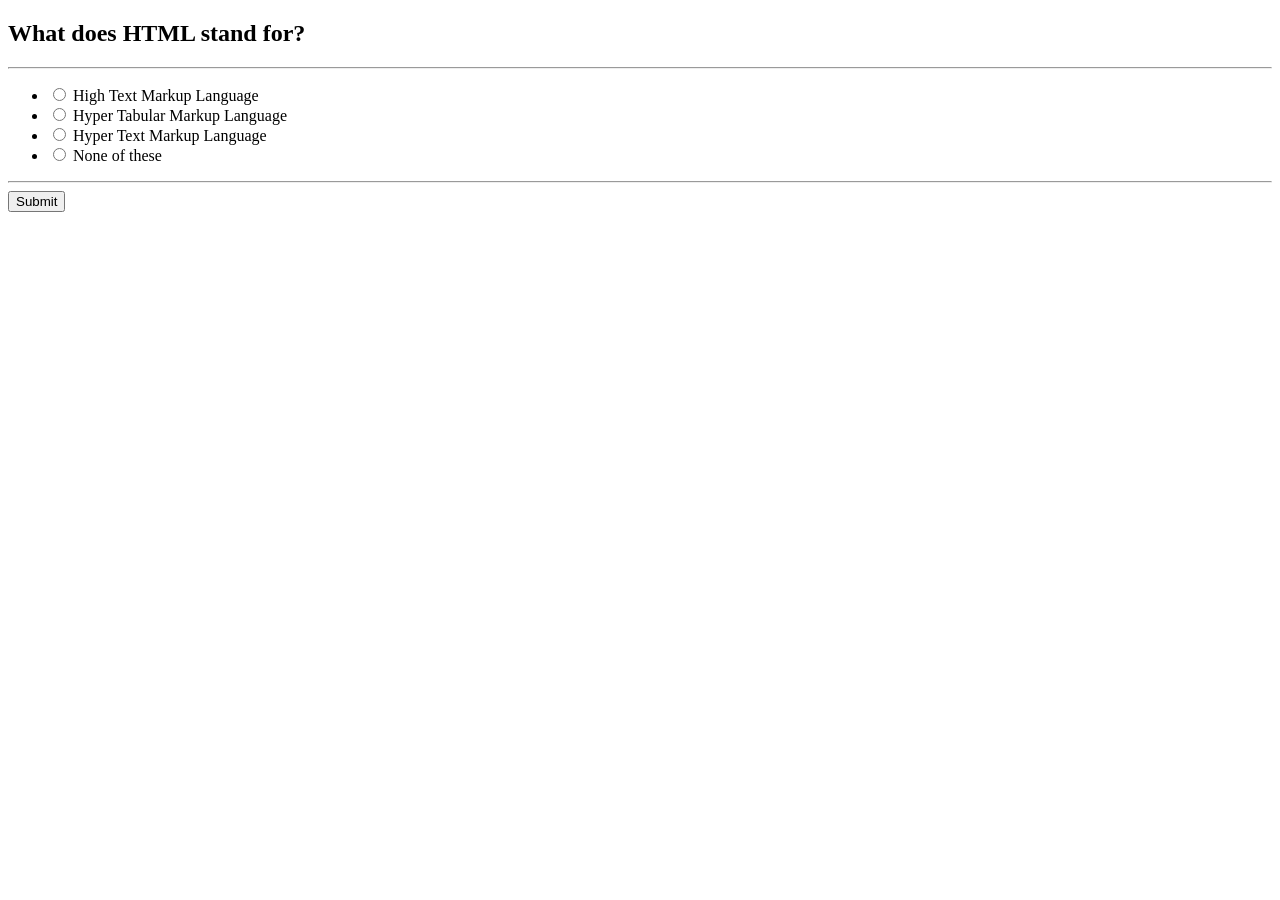
==== index.html @ ac293ae3 "Add files via upload Upload quiz website" ====
<!DOCTYPE html>
<html lang="en">
<head>
    <meta charset="UTF-8">
    <meta name="viewport" content="width=device-width, initial-scale=1.0">
    <title>  Quiz website</title>
    <link rel="stylesheet" href="css/style.css"/>
</head>
<body>
    <div class="quiz-section ">
        <div id="quiz">
            <h2 class="question " id="question"> quiz-question</h2>
            <hr/>
            <ul>
                <li>
                    <input type="radio" name="answer"  class="answer" id="a" >
                    <label for="a" id="option_1">quiz option </label>
                </li>
                <li>
                    <input type="radio" name="answer"  class="answer" id="b">
                   <label for="b" id="option_2">quiz option </label>
                </li>
                <li>
                    <input type="radio" name="answer" class="answer" id="c" >
                    <label for="c" id="option_3">quiz option </label>
                </li>
                <li>
                    <input type="radio" name="answer" class="answer" id="d" >
                    <label for="d" id="option_4">quiz option </label>
                </li>
            </ul>
            <hr>
            <div class="btn">
                <button type="button" id="submit">Submit</button>
            </div>
        </div>
    </div>
    <script src="index.js"></script>
</body>
</html>
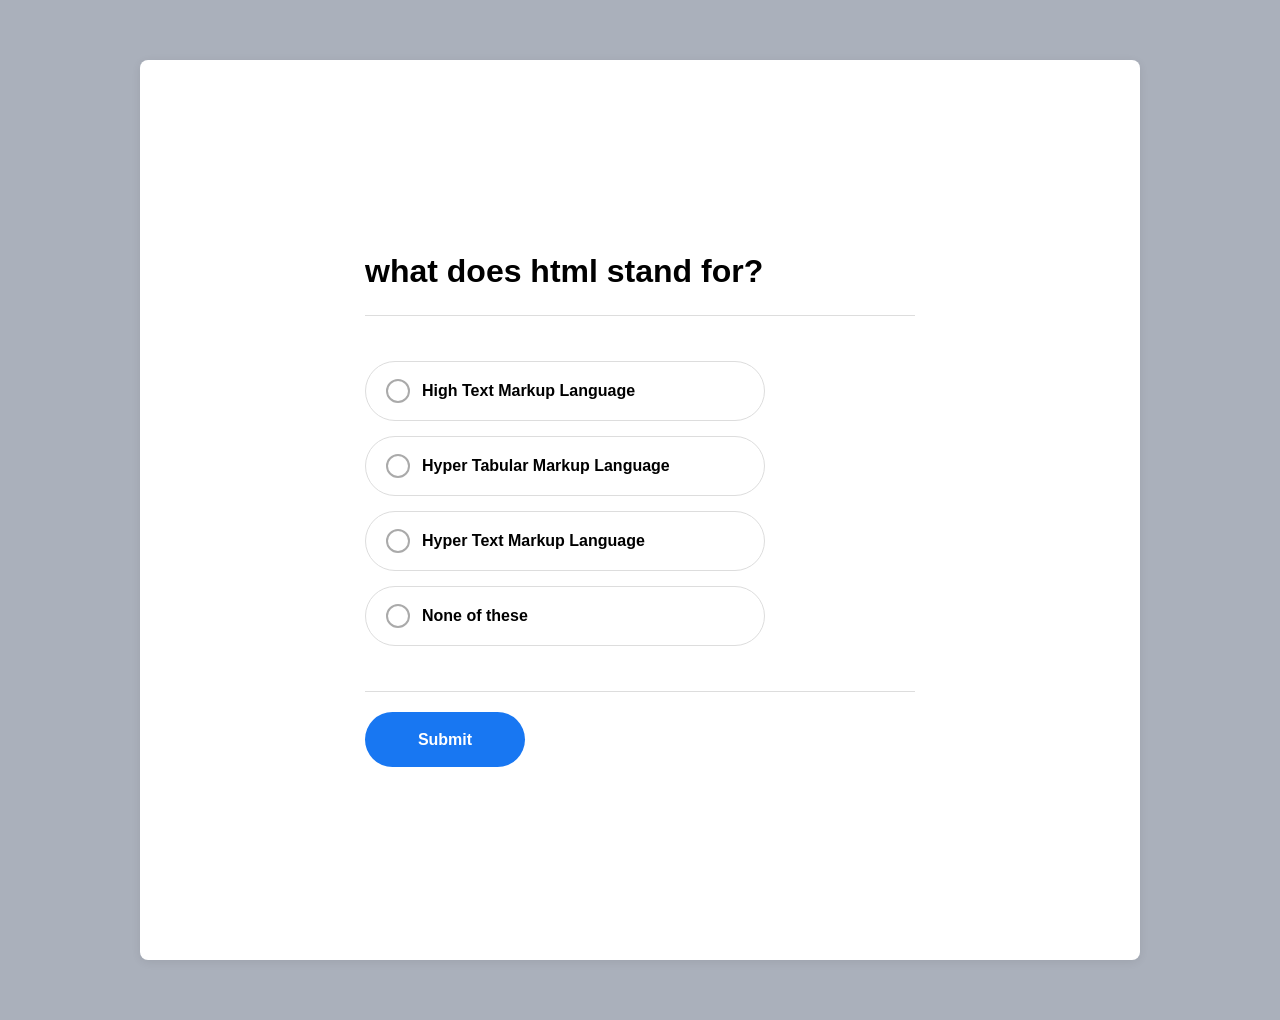
==== commit d2e5aa31: "Fix stylesheet link in index.html" ====
--- a/index.html
+++ b/index.html
@@ -4,7 +4,7 @@
     <meta charset="UTF-8">
     <meta name="viewport" content="width=device-width, initial-scale=1.0">
     <title>  Quiz website</title>
-    <link rel="stylesheet" href="css/style.css"/>
+    <link rel="stylesheet" href="style.css"/>
 </head>
 <body>
     <div class="quiz-section ">
@@ -37,4 +37,4 @@
     </div>
     <script src="index.js"></script>
 </body>
-</html>+</html>
--- a/style.css
+++ b/style.css
@@ -0,0 +1,258 @@
+/* Reset */
+* {
+    box-sizing: border-box;
+}
+
+body {
+    margin: 0;
+    font-family: Arial, sans-serif;
+}
+
+.quiz-section {
+    width: 100%;
+    min-height: 100vh;
+    display: flex;
+    justify-content: center;
+    align-items: center;
+    padding: 20px;
+}
+
+#quiz {
+    width: 100%;
+    max-width: 600px;
+    padding: 25px;
+    border-radius: 12px;
+}
+
+button {
+    width: 100%;
+    padding: 14px;
+    font-size: 16px;
+}
+
+/* Mobile screen */
+@media (max-width: 600px) {
+    #quiz {
+        padding: 18px;
+        border-radius: 10px;
+    }
+
+    .question {
+        font-size: 21px;
+    }
+
+    label {
+        font-size: 16px;
+    }
+
+    button {
+        padding: 15px;
+    }
+}
+* {
+    margin: 0;
+    padding: 0;
+    box-sizing: border-box;
+}
+
+body {
+    font-family: Arial, sans-serif;
+    min-height: 100vh;
+    display: flex;
+    justify-content: center;
+    align-items: center;
+    background: linear-gradient(135deg, #667eea, #764ba2);
+}
+
+/* Login Card */
+.login-container {
+    width: 90%;
+    max-width: 400px;
+    padding: 35px 30px;
+    background: #ffffff;
+    border-radius: 18px;
+    box-shadow: 0 15px 40px rgba(0, 0, 0, 0.2);
+    text-align: center;
+}
+
+.login-container h1 {
+    font-size: 32px;
+    color: #5b4bdb;
+    margin-bottom: 10px;
+}
+
+.login-container p {
+    margin-top: 15px;
+    color: #e63946;
+    font-size: 14px;
+}
+
+/* Input Fields */
+#loginForm input {
+    width: 100%;
+    padding: 14px;
+    margin-top: 18px;
+    border: 1px solid #ddd;
+    border-radius: 8px;
+    outline: none;
+    font-size: 15px;
+    transition: 0.3s;
+}
+
+#loginForm input:focus {
+    border-color: #667eea;
+    box-shadow: 0 0 5px rgba(102, 126, 234, 0.4);
+}
+
+/* Login Button */
+#loginForm button {
+    width: 100%;
+    padding: 14px;
+    margin-top: 25px;
+    border: none;
+    border-radius: 8px;
+    background: linear-gradient(135deg, #667eea, #764ba2);
+    color: white;
+    font-size: 17px;
+    font-weight: bold;
+    cursor: pointer;
+    transition: 0.3s;
+}
+
+#loginForm button:hover {
+    transform: translateY(-2px);
+    box-shadow: 0 7px 15px rgba(102, 126, 234, 0.35);
+}
+
+#loginForm button:active {
+    transform: scale(0.98);
+}
+
+/* Mobile Responsive */
+@media (max-width: 480px) {
+    .login-container {
+        padding: 28px 20px;
+    }
+
+    .login-container h1 {
+        font-size: 28px;
+    }
+}
+
+
+
+* {
+    margin: 0;
+    padding: 0;
+    box-sizing: border-box;
+}
+
+body {
+    font-family: Arial, sans-serif;
+    background: #aab0bb;
+}
+
+/* Main quiz section */
+.quiz-section {
+    width: 90%;
+    max-width: 1000px;
+    margin: 60px auto;
+    background: white;
+    padding: 35px;
+    border-radius: 8px;
+    box-shadow: 0 2px 10px rgba(0, 0, 0, 0.08);
+}
+
+/* Question */
+.question {
+    font-size: 32px;
+    font-weight: 600;
+    margin-bottom: 25px;
+    text-transform: lowercase;
+}
+
+/* Horizontal lines */
+hr {
+    border: 0;
+    border-top: 1px solid #ddd;
+    margin: 20px 0;
+}
+
+/* Options */
+ul {
+    list-style: none;
+    width: 420px;
+    padding: 10px 0;
+}
+
+li {
+    margin: 15px 0;
+}
+
+/* Radio button */
+.answer {
+    display: none;
+}
+
+/* Option box */
+label {
+    display: flex;
+    align-items: center;
+    width: 400px;
+    height: 60px;
+    padding: 0 20px;
+    border: 1px solid #ddd;
+    border-radius: 30px;
+    font-size: 16px;
+    font-weight: 600;
+    cursor: pointer;
+    transition: 0.2s;
+}
+
+/* Custom radio circle */
+label::before {
+    content: "";
+    width: 20px;
+    height: 20px;
+    border: 2px solid #aaa;
+    border-radius: 50%;
+    margin-right: 12px;
+    background: white;
+}
+
+/* Hover */
+label:hover {
+    border-color: #888;
+}
+
+/* Selected option */
+.answer:checked + label {
+    border-color: #1877f2;
+    background: #f0f6ff;
+}
+
+.answer:checked + label::before {
+    border: 6px solid #1877f2;
+}
+
+/* Button section */
+.button {
+    margin-top: 25px;
+}
+
+/* Submit button */
+#submit {
+    width: 160px;
+    height: 55px;
+    border: none;
+    border-radius: 30px;
+    background: #1877f2;
+    color: white;
+    font-size: 16px;
+    font-weight: 600;
+    cursor: pointer;
+}
+
+#submit:hover {
+    background: #0d65d3;
+}
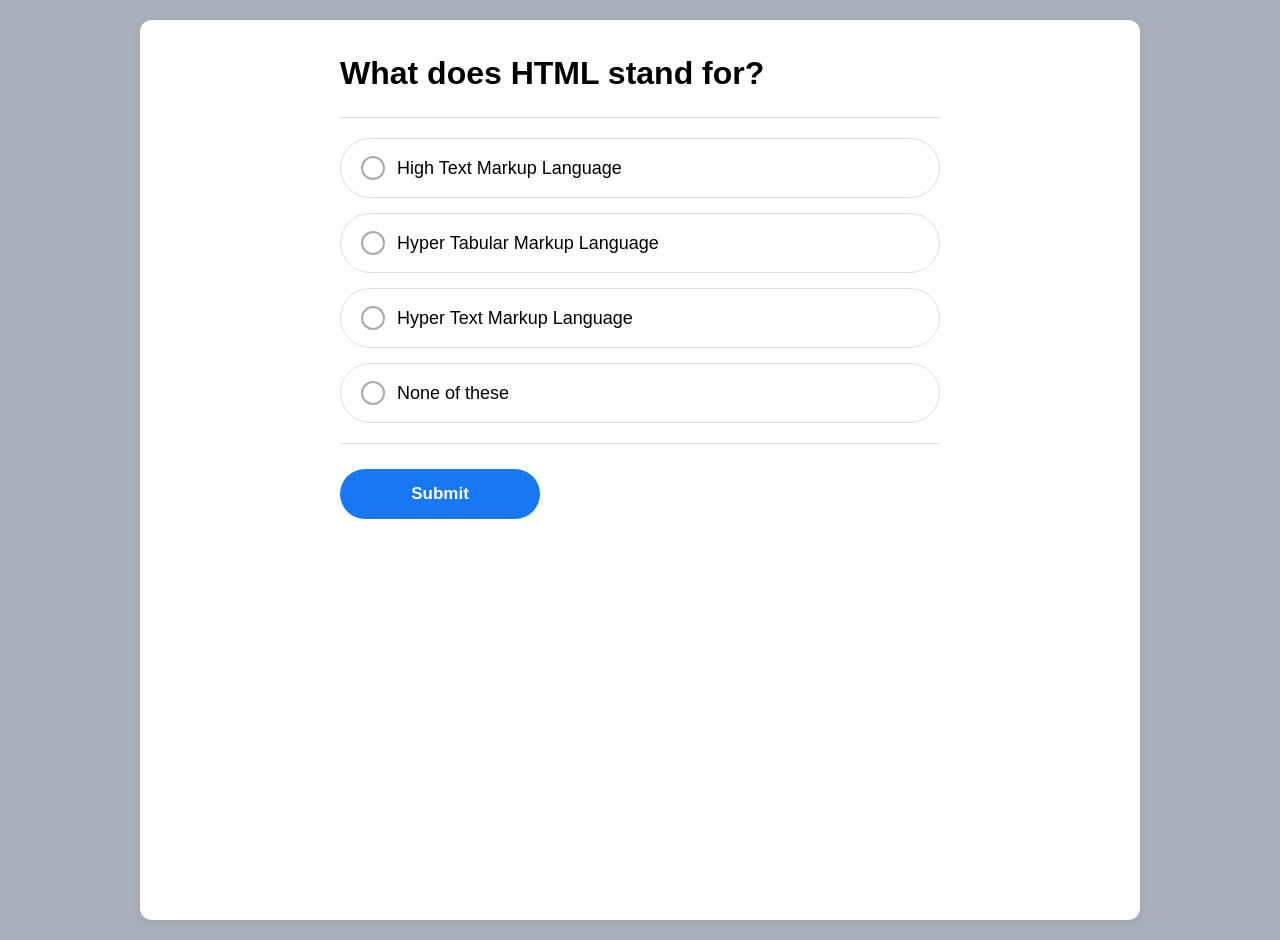
==== commit c80b24e0: "Fix stylesheet link path in index.html" ====
--- a/index.html
+++ b/index.html
@@ -4,7 +4,7 @@
     <meta charset="UTF-8">
     <meta name="viewport" content="width=device-width, initial-scale=1.0">
     <title>  Quiz website</title>
-    <link rel="stylesheet" href="style.css"/>
+    <link rel="stylesheet" href="./style.css"/>
 </head>
 <body>
     <div class="quiz-section ">
--- a/style.css
+++ b/style.css
@@ -1,147 +1,5 @@
 /* Reset */
-* {
-    box-sizing: border-box;
-}
-
-body {
-    margin: 0;
-    font-family: Arial, sans-serif;
-}
-
-.quiz-section {
-    width: 100%;
-    min-height: 100vh;
-    display: flex;
-    justify-content: center;
-    align-items: center;
-    padding: 20px;
-}
-
-#quiz {
-    width: 100%;
-    max-width: 600px;
-    padding: 25px;
-    border-radius: 12px;
-}
-
-button {
-    width: 100%;
-    padding: 14px;
-    font-size: 16px;
-}
-
-/* Mobile screen */
-@media (max-width: 600px) {
-    #quiz {
-        padding: 18px;
-        border-radius: 10px;
-    }
-
-    .question {
-        font-size: 21px;
-    }
-
-    label {
-        font-size: 16px;
-    }
-
-    button {
-        padding: 15px;
-    }
-}
-* {
-    margin: 0;
-    padding: 0;
-    box-sizing: border-box;
-}
-
-body {
-    font-family: Arial, sans-serif;
-    min-height: 100vh;
-    display: flex;
-    justify-content: center;
-    align-items: center;
-    background: linear-gradient(135deg, #667eea, #764ba2);
-}
-
-/* Login Card */
-.login-container {
-    width: 90%;
-    max-width: 400px;
-    padding: 35px 30px;
-    background: #ffffff;
-    border-radius: 18px;
-    box-shadow: 0 15px 40px rgba(0, 0, 0, 0.2);
-    text-align: center;
-}
-
-.login-container h1 {
-    font-size: 32px;
-    color: #5b4bdb;
-    margin-bottom: 10px;
-}
-
-.login-container p {
-    margin-top: 15px;
-    color: #e63946;
-    font-size: 14px;
-}
-
-/* Input Fields */
-#loginForm input {
-    width: 100%;
-    padding: 14px;
-    margin-top: 18px;
-    border: 1px solid #ddd;
-    border-radius: 8px;
-    outline: none;
-    font-size: 15px;
-    transition: 0.3s;
-}
-
-#loginForm input:focus {
-    border-color: #667eea;
-    box-shadow: 0 0 5px rgba(102, 126, 234, 0.4);
-}
-
-/* Login Button */
-#loginForm button {
-    width: 100%;
-    padding: 14px;
-    margin-top: 25px;
-    border: none;
-    border-radius: 8px;
-    background: linear-gradient(135deg, #667eea, #764ba2);
-    color: white;
-    font-size: 17px;
-    font-weight: bold;
-    cursor: pointer;
-    transition: 0.3s;
-}
-
-#loginForm button:hover {
-    transform: translateY(-2px);
-    box-shadow: 0 7px 15px rgba(102, 126, 234, 0.35);
-}
-
-#loginForm button:active {
-    transform: scale(0.98);
-}
-
-/* Mobile Responsive */
-@media (max-width: 480px) {
-    .login-container {
-        padding: 28px 20px;
-    }
-
-    .login-container h1 {
-        font-size: 28px;
-    }
-}
-
-
-
-* {
+ * {
     margin: 0;
     padding: 0;
     box-sizing: border-box;
@@ -152,15 +10,22 @@
     background: #aab0bb;
 }
 
-/* Main quiz section */
+/* Main quiz card */
 .quiz-section {
-    width: 90%;
+    width: 100%;
     max-width: 1000px;
-    margin: 60px auto;
+    min-height: 100vh;
+    margin: 20px auto;
     background: white;
     padding: 35px;
-    border-radius: 8px;
+    border-radius: 12px;
     box-shadow: 0 2px 10px rgba(0, 0, 0, 0.08);
+}
+
+#quiz {
+    width: 100%;
+    max-width: 600px;
+    margin: auto;
 }
 
 /* Question */
@@ -168,10 +33,9 @@
     font-size: 32px;
     font-weight: 600;
     margin-bottom: 25px;
-    text-transform: lowercase;
 }
 
-/* Horizontal lines */
+/* Lines */
 hr {
     border: 0;
     border-top: 1px solid #ddd;
@@ -181,15 +45,14 @@
 /* Options */
 ul {
     list-style: none;
-    width: 420px;
-    padding: 10px 0;
+    width: 100%;
 }
 
 li {
     margin: 15px 0;
 }
 
-/* Radio button */
+/* Radio */
 .answer {
     display: none;
 }
@@ -198,26 +61,25 @@
 label {
     display: flex;
     align-items: center;
-    width: 400px;
-    height: 60px;
-    padding: 0 20px;
+    width: 100%;
+    min-height: 60px;
+    padding: 15px 20px;
     border: 1px solid #ddd;
     border-radius: 30px;
-    font-size: 16px;
-    font-weight: 600;
+    font-size: 18px;
     cursor: pointer;
-    transition: 0.2s;
+    overflow-wrap: anywhere;
 }
 
-/* Custom radio circle */
+/* Radio circle */
 label::before {
     content: "";
+    flex-shrink: 0;
     width: 20px;
     height: 20px;
     border: 2px solid #aaa;
     border-radius: 50%;
     margin-right: 12px;
-    background: white;
 }
 
 /* Hover */
@@ -235,24 +97,59 @@
     border: 6px solid #1877f2;
 }
 
-/* Button section */
-.button {
+/* Submit button */
+.btn {
     margin-top: 25px;
 }
 
-/* Submit button */
 #submit {
-    width: 160px;
-    height: 55px;
+    width: 100%;
+    max-width: 200px;
+    min-height: 50px;
     border: none;
     border-radius: 30px;
     background: #1877f2;
     color: white;
-    font-size: 16px;
+    font-size: 17px;
     font-weight: 600;
     cursor: pointer;
 }
 
-#submit:hover {
-    background: #0d65d3;
-}+/* Mobile responsive */
+@media screen and (max-width: 600px) {
+
+    .quiz-section {
+        width: 100%;
+        min-height: 100vh;
+        margin: 0;
+        padding: 20px 16px;
+        border-radius: 0;
+    }
+
+    #quiz {
+        width: 100%;
+        padding: 0;
+    }
+
+    .question {
+        font-size: 24px;
+        line-height: 1.4;
+    }
+
+    ul {
+        width: 100%;
+    }
+
+    label {
+        width: 100%;
+        min-height: 58px;
+        padding: 12px 15px;
+        font-size: 16px;
+    }
+
+    #submit {
+        width: 100%;
+        max-width: none;
+        min-height: 52px;
+    }
+}
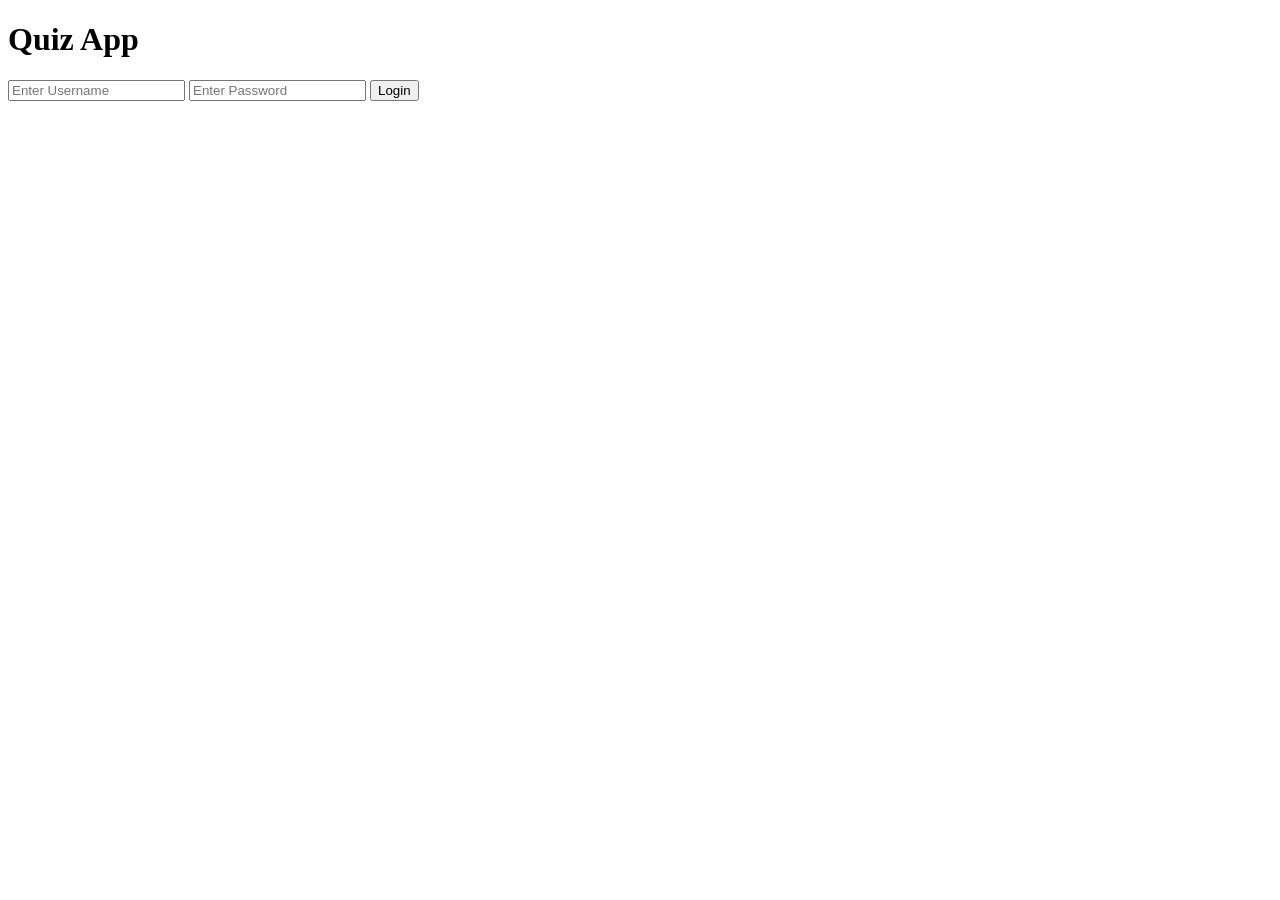
==== commit 8cb16e31: "Rename login.html to  index.html" ====
--- a/index.html
+++ b/index.html
@@ -1,40 +1,45 @@
-<!DOCTYPE html>
+ <!DOCTYPE html>
 <html lang="en">
 <head>
     <meta charset="UTF-8">
     <meta name="viewport" content="width=device-width, initial-scale=1.0">
-    <title>  Quiz website</title>
-    <link rel="stylesheet" href="./style.css"/>
+    <title>Quiz Login</title>
+    <link rel="stylesheet" href="css/style.css">
 </head>
+
 <body>
-    <div class="quiz-section ">
-        <div id="quiz">
-            <h2 class="question " id="question"> quiz-question</h2>
-            <hr/>
-            <ul>
-                <li>
-                    <input type="radio" name="answer"  class="answer" id="a" >
-                    <label for="a" id="option_1">quiz option </label>
-                </li>
-                <li>
-                    <input type="radio" name="answer"  class="answer" id="b">
-                   <label for="b" id="option_2">quiz option </label>
-                </li>
-                <li>
-                    <input type="radio" name="answer" class="answer" id="c" >
-                    <label for="c" id="option_3">quiz option </label>
-                </li>
-                <li>
-                    <input type="radio" name="answer" class="answer" id="d" >
-                    <label for="d" id="option_4">quiz option </label>
-                </li>
-            </ul>
-            <hr>
-            <div class="btn">
-                <button type="button" id="submit">Submit</button>
-            </div>
-        </div>
+
+    <div class="login-container">
+        <h1>Quiz App</h1>
+
+        <form id="loginForm">
+            <input type="text" id="username" placeholder="Enter Username" required>
+
+            <input type="password" id="password" placeholder="Enter Password" required>
+
+            <button type="submit">Login</button>
+        </form>
+
+        <p id="error"></p>
     </div>
-    <script src="index.js"></script>
+
+    <script>
+        const loginForm = document.querySelector("#loginForm");
+
+        loginForm.addEventListener("submit", (e) => {
+            e.preventDefault();
+
+            const username = document.querySelector("#username").value;
+            const password = document.querySelector("#password").value;
+
+            if (username === "admin" && password === "1234") {
+                window.location.href = "index.html";
+            } else {
+                document.querySelector("#error").innerText =
+                    "Invalid username or password!";
+            }
+        });
+    </script>
+
 </body>
 </html>
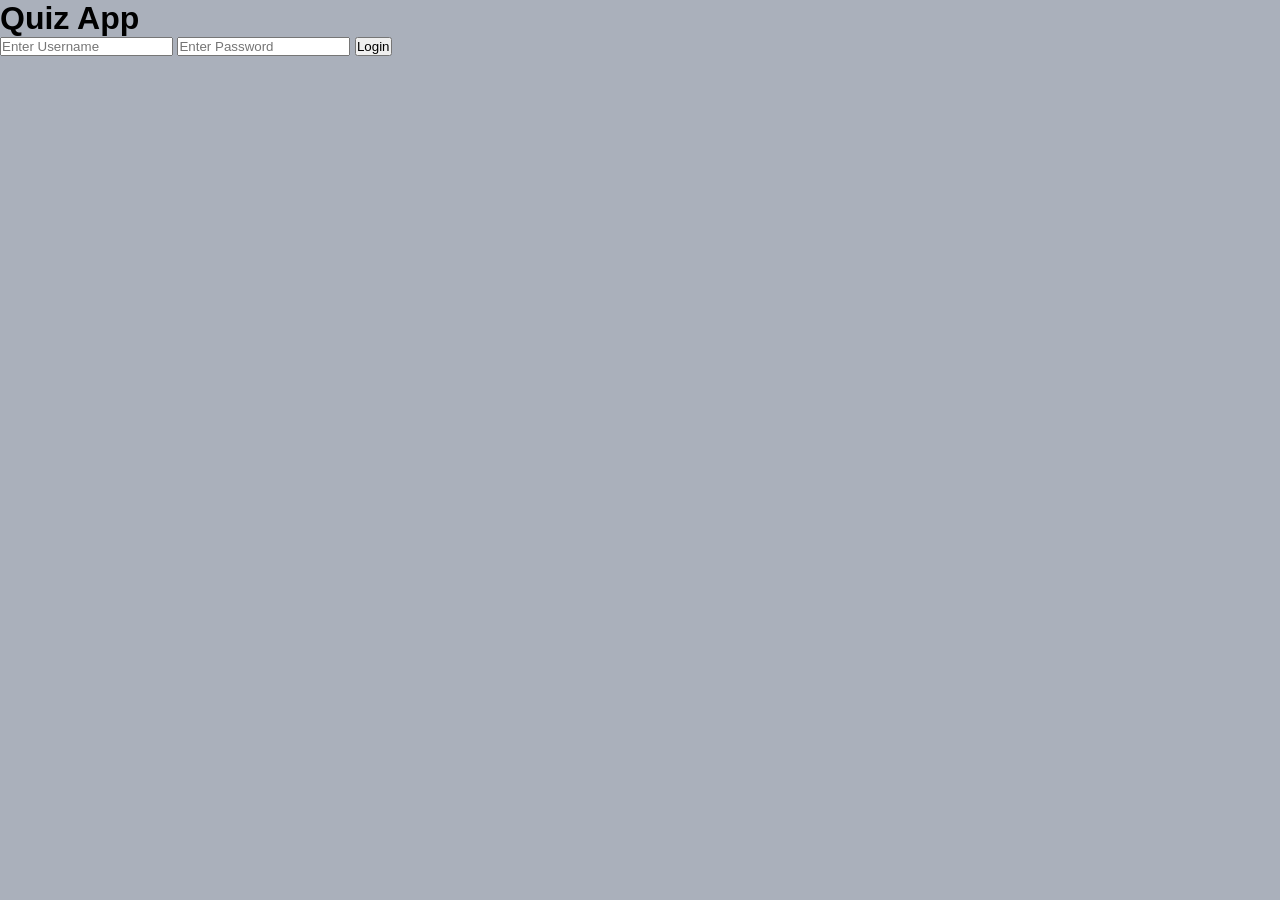
==== commit 1a0e4554: "Update stylesheet link path in index.html" ====
--- a/index.html
+++ b/index.html
@@ -4,7 +4,7 @@
     <meta charset="UTF-8">
     <meta name="viewport" content="width=device-width, initial-scale=1.0">
     <title>Quiz Login</title>
-    <link rel="stylesheet" href="css/style.css">
+    <link rel="stylesheet" href="./style.css">
 </head>
 
 <body>
@@ -33,7 +33,7 @@
             const password = document.querySelector("#password").value;
 
             if (username === "admin" && password === "1234") {
-                window.location.href = "index.html";
+                window.location.href = "quiz.html";
             } else {
                 document.querySelector("#error").innerText =
                     "Invalid username or password!";
--- a/style.css
+++ b/style.css
@@ -0,0 +1,155 @@
+/* Reset */
+ * {
+    margin: 0;
+    padding: 0;
+    box-sizing: border-box;
+}
+
+body {
+    font-family: Arial, sans-serif;
+    background: #aab0bb;
+}
+
+/* Main quiz card */
+.quiz-section {
+    width: 100%;
+    max-width: 1000px;
+    min-height: 100vh;
+    margin: 20px auto;
+    background: white;
+    padding: 35px;
+    border-radius: 12px;
+    box-shadow: 0 2px 10px rgba(0, 0, 0, 0.08);
+}
+
+#quiz {
+    width: 100%;
+    max-width: 600px;
+    margin: auto;
+}
+
+/* Question */
+.question {
+    font-size: 32px;
+    font-weight: 600;
+    margin-bottom: 25px;
+}
+
+/* Lines */
+hr {
+    border: 0;
+    border-top: 1px solid #ddd;
+    margin: 20px 0;
+}
+
+/* Options */
+ul {
+    list-style: none;
+    width: 100%;
+}
+
+li {
+    margin: 15px 0;
+}
+
+/* Radio */
+.answer {
+    display: none;
+}
+
+/* Option box */
+label {
+    display: flex;
+    align-items: center;
+    width: 100%;
+    min-height: 60px;
+    padding: 15px 20px;
+    border: 1px solid #ddd;
+    border-radius: 30px;
+    font-size: 18px;
+    cursor: pointer;
+    overflow-wrap: anywhere;
+}
+
+/* Radio circle */
+label::before {
+    content: "";
+    flex-shrink: 0;
+    width: 20px;
+    height: 20px;
+    border: 2px solid #aaa;
+    border-radius: 50%;
+    margin-right: 12px;
+}
+
+/* Hover */
+label:hover {
+    border-color: #888;
+}
+
+/* Selected option */
+.answer:checked + label {
+    border-color: #1877f2;
+    background: #f0f6ff;
+}
+
+.answer:checked + label::before {
+    border: 6px solid #1877f2;
+}
+
+/* Submit button */
+.btn {
+    margin-top: 25px;
+}
+
+#submit {
+    width: 100%;
+    max-width: 200px;
+    min-height: 50px;
+    border: none;
+    border-radius: 30px;
+    background: #1877f2;
+    color: white;
+    font-size: 17px;
+    font-weight: 600;
+    cursor: pointer;
+}
+
+/* Mobile responsive */
+@media screen and (max-width: 600px) {
+
+    .quiz-section {
+        width: 100%;
+        min-height: 100vh;
+        margin: 0;
+        padding: 20px 16px;
+        border-radius: 0;
+    }
+
+    #quiz {
+        width: 100%;
+        padding: 0;
+    }
+
+    .question {
+        font-size: 24px;
+        line-height: 1.4;
+    }
+
+    ul {
+        width: 100%;
+    }
+
+    label {
+        width: 100%;
+        min-height: 58px;
+        padding: 12px 15px;
+        font-size: 16px;
+    }
+
+    #submit {
+        width: 100%;
+        max-width: none;
+        min-height: 52px;
+    }
+}
